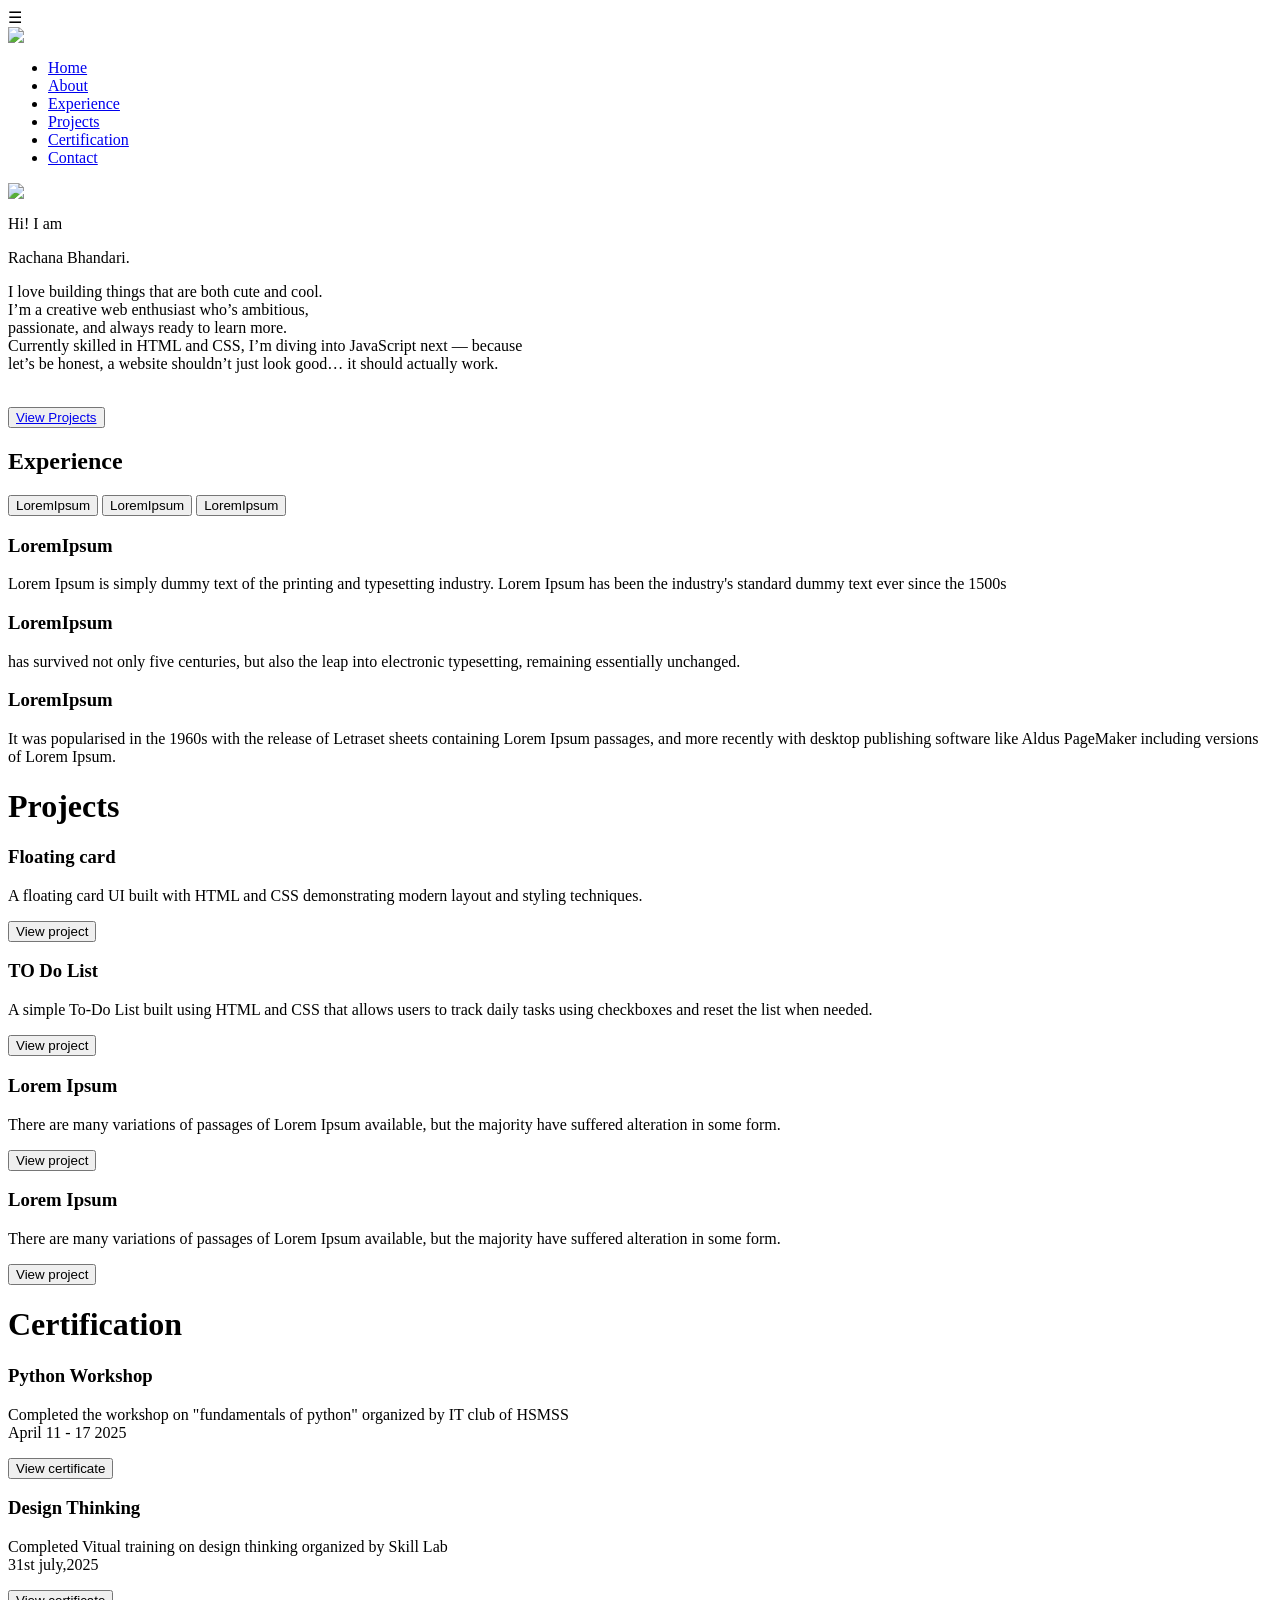
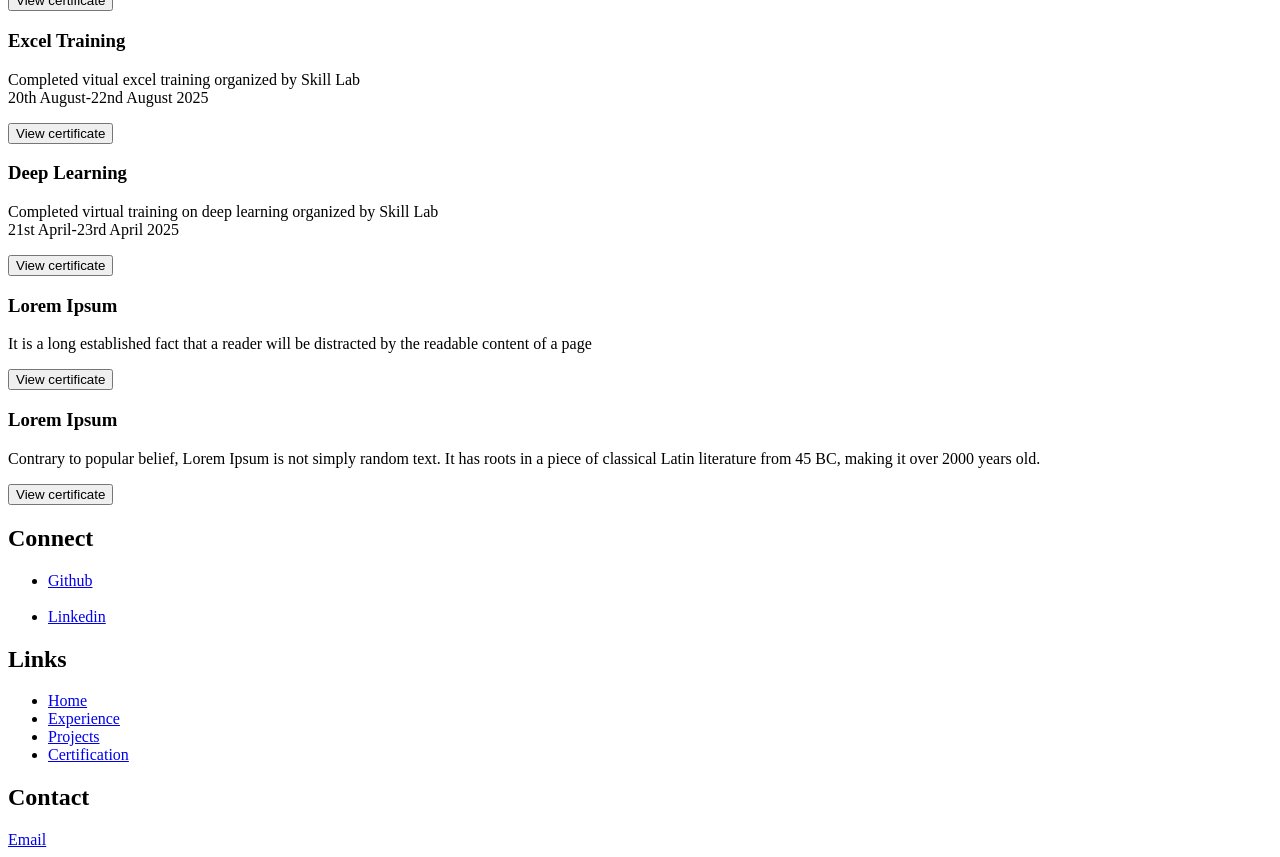
==== index.html @ 14da3e0f "Add files via upload" ====
<html >
<head>
    <link rel="stylesheet" href="styles/style.css">
   <title> Portfolio</title>
   <meta name="viewport" content="width=device-width, initial-scale=1.0">
</head>
  <body>
    <div  class="home" id="home">
    <nav>
       <div class="menu-toggle">☰</div>
        <img src="navbarimg.png">
        <ul>
        <li><a href="#home"> Home </a></li>
        <li><a href="#hero"> About</a></li>
        <li><a href="#exp"> Experience</a></li>
        <li><a href="#pro">Projects</a></li>
        <li><a href="#cert">Certification</a></li>
        <li> <a href="#email">Contact</a></li>
        </ul>
    </nav>
    <div class="intro" id="hero">
    <img src="heroimage.png">
    
   <div class="text">
      <p class="hi">Hi! I am </p>  
      <p class="name"> Rachana Bhandari. </p>
   
   <div class="introduction">
    <P>I love building things that are both cute and cool.<br/> I’m a creative web enthusiast who’s ambitious,<br>passionate, and always ready to learn more.<br/> Currently skilled in HTML and CSS, I’m diving into JavaScript next — because <br/>let’s be honest, a website shouldn’t just look good… it should actually work.</P>
    <br/>
      <button><a href="#pro">View Projects</a> </button>
   </div>
    </div>
   </div>
  </div>
 <section class="experience" id="exp">

<h1>Experience</h1>

<div class="tabs">
<button class="tab-button active" data-tab="exp1">LoremIpsum</button>
<button class="tab-button" data-tab="exp2">LoremIpsum</button>
<button class="tab-button" data-tab="exp3">LoremIpsum</button>
</div>

<div id="exp1" class="experience-box active">
<h3>LoremIpsum</h3>
<p>
 Lorem Ipsum is simply dummy text of the printing and typesetting industry. Lorem Ipsum has been the industry's standard dummy text ever since the 1500s
</p>
</div>

<div id="exp2" class="experience-box">
<h3>LoremIpsum</h3>
<p>
  has survived not only five centuries, but also the leap into electronic typesetting, remaining essentially unchanged.
</p>
</div>

<div id="exp3" class="experience-box">
<h3>LoremIpsum</h3>
<p>
It was popularised in the 1960s with the release of Letraset sheets containing Lorem Ipsum passages, and more recently with desktop publishing software like Aldus PageMaker including versions of Lorem Ipsum.
</p>
</div>

</section>
<script>let buttons = document.querySelectorAll(".tab-button");

buttons.forEach(button => {
button.addEventListener("click", function(){

let boxes = document.querySelectorAll(".experience-box");
boxes.forEach(box => box.classList.remove("active"));

buttons.forEach(btn => btn.classList.remove("active"));

document.getElementById(this.dataset.tab).classList.add("active");

this.classList.add("active");

});
});
</script>
 <h1>Projects</h1>
 <div class="Projects" id="pro">
 
     <div>
         <h3>Floating card</h3>
         <p>A floating card UI built with HTML and CSS demonstrating modern layout and styling techniques.</p>
        <a href="position.html" ><button>View project</button></a>
     </div>
      <div>
         <h3>TO Do List</h3>
         <p>A simple To-Do List built using HTML and CSS that allows users to track daily tasks using checkboxes and reset the list when needed.</p>
        <a href="todolist.html" ><button>View project</button></a>
          </div>
          <div>
             <h3>Lorem Ipsum</h3>
         <p> There are many variations of passages of Lorem Ipsum available, but the majority have suffered alteration in some form.</p>
        <a href="#"><button>View project</button></a>
          </div>
           <div>
             <h3>Lorem Ipsum</h3>
         <p> There are many variations of passages of Lorem Ipsum available, but the majority have suffered alteration in some form.</p>
        <a href="#"><button>View project</button></a>
          </div>
 </div>

 <h1>Certification</h1>
 <div class="certificate" id="cert">
 
     <div>
         <h3>Python Workshop</h3>
         <p>Completed the workshop on "fundamentals of python" organized by IT club of HSMSS<br/>April 11 - 17 2025</p>
        <a href="python.jpeg" ><button>View certificate</button></a>
     </div>
      <div>
         <h3>Design Thinking</h3>
         <p>Completed Vitual training on design thinking organized by Skill Lab<br/>31st july,2025</p>
        <a href="design thinking.jpeg" ><button>View certificate</button></a>
          </div>
          <div>
             <h3>Excel Training</h3>
         <p>Completed vitual excel training organized by Skill Lab<br/>20th August-22nd August 2025</p>
        <a href="styles/excel.pdf"><button>View certificate</button></a>
          </div>
           <div>
             <h3>Deep Learning</h3>
         <p> Completed virtual training on deep learning organized by Skill Lab<br/>
        21st April-23rd April 2025</p>
        <a href="styles/deeplearning.pdf"><button>View certificate</button></a>
          </div>
          <div> 
             <h3>Lorem Ipsum</h3>
         <p>  It is a long established fact that a reader will be distracted by the readable content of a page 
        </p>
        <a href="#"><button>View certificate</button></a>
          </div>
          <div>
             <h3>Lorem Ipsum</h3>
         <p> Contrary to popular belief, Lorem Ipsum is not simply random text. It has roots in a piece of classical Latin literature from 45 BC, making it over 2000 years old.</p>
        <a href="#"><button>View certificate</button></a>
          </div>
    </div>
 <div class="contact">
      <div class="connect">
      <h2>Connect</h2>
       <ul>
         <li><a href="https://github.com/Rachana200512">Github</a></li><br/>
         <li><a href="https://www.linkedin.com/in/rachana-bhandari-525233326/">Linkedin</a></li>
        </ul>
      </div>

    <div class="link">
 
         <h2>Links</h2>
        <ul>
          <li><a href="#hero">Home</a></li>
          <li><a href="#exp">Experience</a></li>
          <li><a href="#pro">Projects</a></li>
          <li><a href="#CERT">Certification</a></li>

         </ul>
      </div>

      <div class="email"  id="email">
        <h2>Contact</h2>
        <a href="mailto:rachub745@gmail.com">Email</a>
      </div>
 </div>
 
 <script>
    const toggle = document.querySelector(".menu-toggle");
    const menu = document.querySelector("nav ul");

    toggle.addEventListener("click", () => {
        menu.classList.toggle("active");
    });
</script>
  
  </body>      
 
</html>
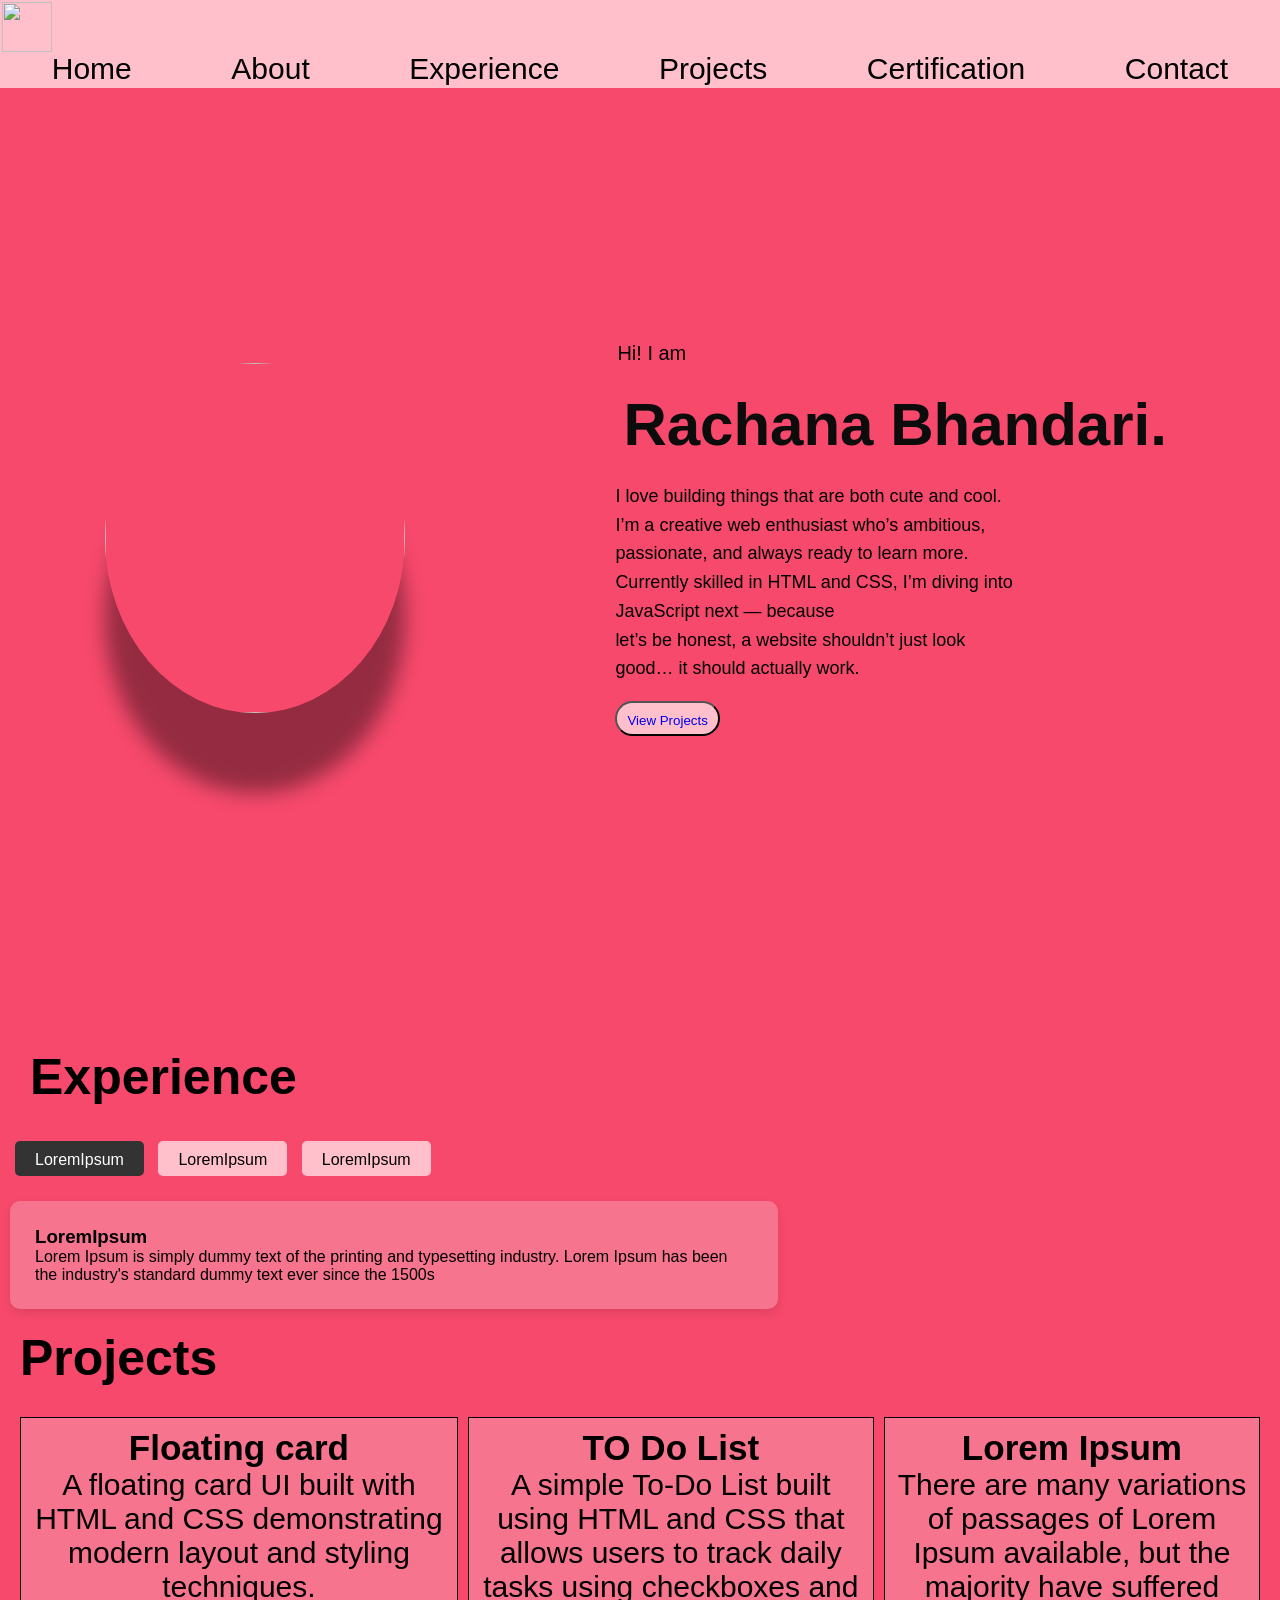
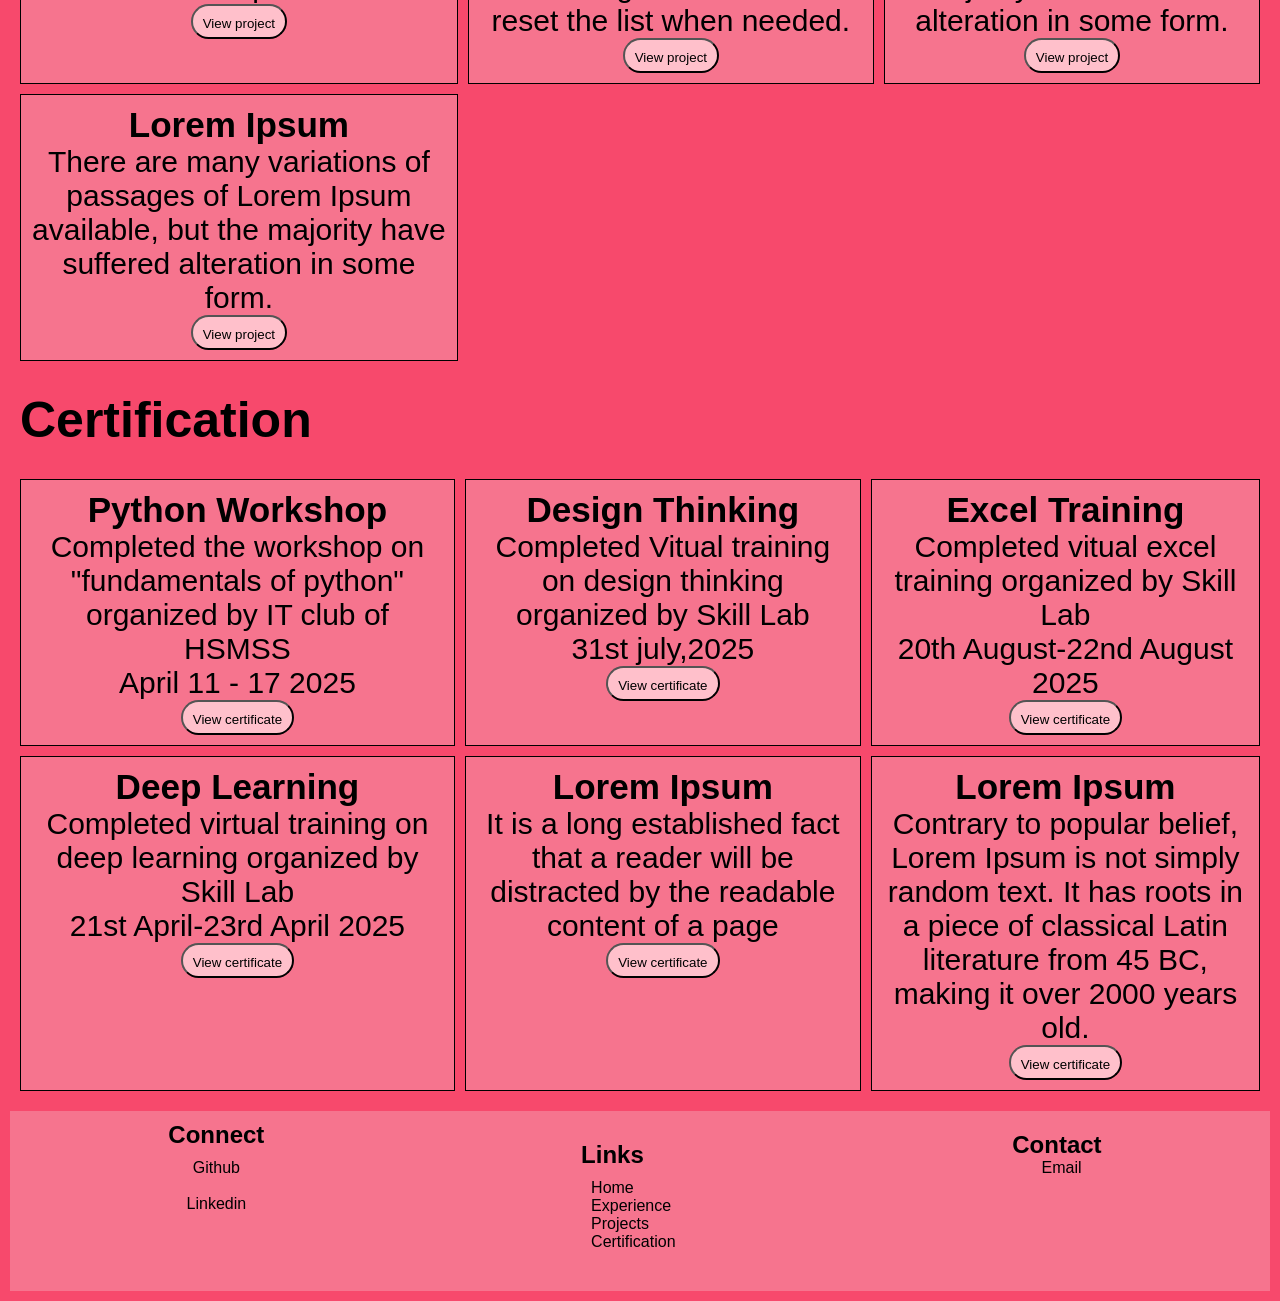
==== commit 8e917c4d: "Update index.html" ====
--- a/index.html
+++ b/index.html
@@ -1,6 +1,6 @@
 <html >
 <head>
-    <link rel="stylesheet" href="styles/style.css">
+    <link rel="stylesheet" href="style.css">
    <title> Portfolio</title>
    <meta name="viewport" content="width=device-width, initial-scale=1.0">
 </head>
@@ -181,4 +181,4 @@
   
   </body>      
  
-</html>+</html>
--- a/style.css
+++ b/style.css
@@ -0,0 +1,285 @@
+ *{
+    margin: 0;
+    padding: 0;
+    font-family: 'Trebuchet MS', 'Lucida Sans Unicode', 'Lucida Grande', 'Lucida Sans', Arial, sans-serif;
+  
+ }
+ body{
+       background-color: rgb(247, 73, 108);
+ }
+ nav{
+    text-align:right;
+    padding: 2px;
+    background-color: pink;
+    position:sticky;
+    top: 0;
+    
+ }
+ nav ul{
+   list-style-type:none;
+    font: bold;
+    font-size:30px;
+    margin: 0;
+    padding: 0;
+    display: flex;
+    justify-content: space-around;
+ }
+ nav ul a{
+   text-decoration: none;
+   color: black;
+ }
+ nav ul li a:hover{
+    background-color:rgb(240,86,117);
+    cursor: pointer;
+    transition: 0.5s;
+ }
+ nav img{
+    width:50px;
+    height:50px;
+    display: flex;
+ }
+ .menu-toggle {
+    display: none;
+    font-size: 30px;
+    cursor: pointer;
+    padding: 10px;
+}
+ /*--------------------------------*/
+.intro {
+ 
+  height: 100vh;
+  display: flex;
+  align-items: center;
+  justify-content: space-around;
+}
+
+.text {
+    display: flex;
+  flex-direction: column;
+  gap: 15px;
+ 
+}
+ 
+.intro .hi{
+   margin: 2px;
+   font: bolder;
+   font-size: 20px;
+}
+
+.intro .name{
+   margin: 8px;
+   font-weight: bolder;
+   font-size: 60px;
+   font-family: Impact, Haettenschweiler, 'Arial Narrow Bold', sans-serif;
+   color: rgb(12, 12, 12);
+}
+
+.introduction p{
+   color: black;
+     font-size: 18px;
+  line-height: 1.6;
+  max-width: 400px;
+}
+
+.intro img{
+  width: 300px;
+  height: 350px;
+ /* object-fit: cover;*/
+  border-radius: 50%;
+  box-shadow: 0 80px 20px rgba(0, 0, 0, 0.4);
+  display: flex;
+}
+
+button{
+   border-radius: 30px;
+   background-color: pink;
+   height: 35px;
+   padding: 10px ;
+  
+}
+button a{
+     text-decoration: none;
+}
+/*experiene section*/
+h1{
+ margin: 10;
+ padding: 10;
+ font:larger;
+ font-weight: bolder;
+ font-size: 50;
+}
+ 
+
+.experience{
+ width:60%;
+margin-left:10px;
+margin-top:50px;
+}
+
+.tabs{
+margin-top:20px;
+}
+
+.tab-button{
+padding:10px 20px;
+margin:5px;
+border:none;
+background:pink;
+cursor:pointer;
+border-radius:5px;
+font-size:16px;
+transition:0.3s;
+}
+
+.tab-button:hover{
+background:#ccc;
+}
+
+.tab-button.active{
+background:#333;
+color:white;
+}
+
+.experience-box{
+display:none;
+background:rgb(246,116,142);
+padding:25px;
+margin-top:20px;
+border-radius:10px;
+box-shadow:0 4px 10px rgba(0,0,0,0.1);
+}
+
+.experience-box.active{
+display:block;
+}
+/*----------project section----------------*/
+.projects{
+    display: grid;
+     grid-template-columns: auto auto auto;
+      gap: 10px;
+     padding: 10px;
+     margin: 10px;
+ }
+ .projects div{
+    border: solid thin black;
+    background-color: rgb(246, 116, 142);
+    border: 1px solid black;
+    padding: 10px;
+    font-size: 30px;
+    text-align: center; 
+ }
+ /*-------------certification section--------*/
+
+   .certificate{
+    display: grid;
+     grid-template-columns: auto auto auto;
+      gap: 10px;
+     padding: 10px;
+     margin: 10px;
+ }
+ .certificate div{
+    border: solid thin black;
+    background-color: rgb(246, 116, 142);
+    border: 1px solid black;
+    padding: 10px;
+    font-size: 30px;
+    text-align: center; 
+ }
+ /*---------contact--------*/
+ .contact{
+   background-color: rgb(246, 116, 142);
+   text-align: center;
+   margin: 10;
+   padding: 10;
+   display: flex;
+   justify-content: space-around;
+ }
+ .contact .connect ul{
+   list-style-type: none;
+   text-align:center;
+   padding: 10;
+   
+ }
+ .contact .connect a{
+   text-decoration: none;
+   color: black;
+ }
+  .contact .link{
+    text-align: left;
+    margin: 10;
+    padding: 10;
+    
+  }
+  
+ .contact .link ul {
+   list-style-type: none;
+    text-align: left;
+   padding: 10;
+   
+   
+ }
+ .contact .link ul a{
+   text-decoration: none;
+   color: black;
+ }
+
+ .contact .email{
+    text-align: right;
+ 
+    padding: 10;  
+ }
+ .contact .email a{
+   text-decoration: none;
+   color: black;
+   padding: 10;
+   margin: 10;
+ }
+
+ @media (max-width:768px){
+  .hero, .projects, .experience{
+    width:100%;
+    padding:10px;
+  }
+  .menu-toggle {
+        display: block;
+        text-align: right;
+    }
+    nav ul {
+        flex-direction: column;
+        align-items: center;
+        gap: 10px;
+        display: none;
+    }
+    nav ul.active{
+      display: flex;
+    }
+
+    nav ul li {
+        width: 100%;
+        text-align: center;
+    }
+
+    nav ul li a {
+        display: block;
+        padding: 10px;
+        font-size: 18px;
+    }
+
+    nav img {
+        display: block;
+        margin: 0 auto 10px;
+    }
+
+    nav {
+        text-align: center;
+    }
+} 
+  
+
+
+@media (min-width:768)and (max-width:1024){
+  .hero, .projects, .experience{
+    width:100%;
+    
+  }
+}
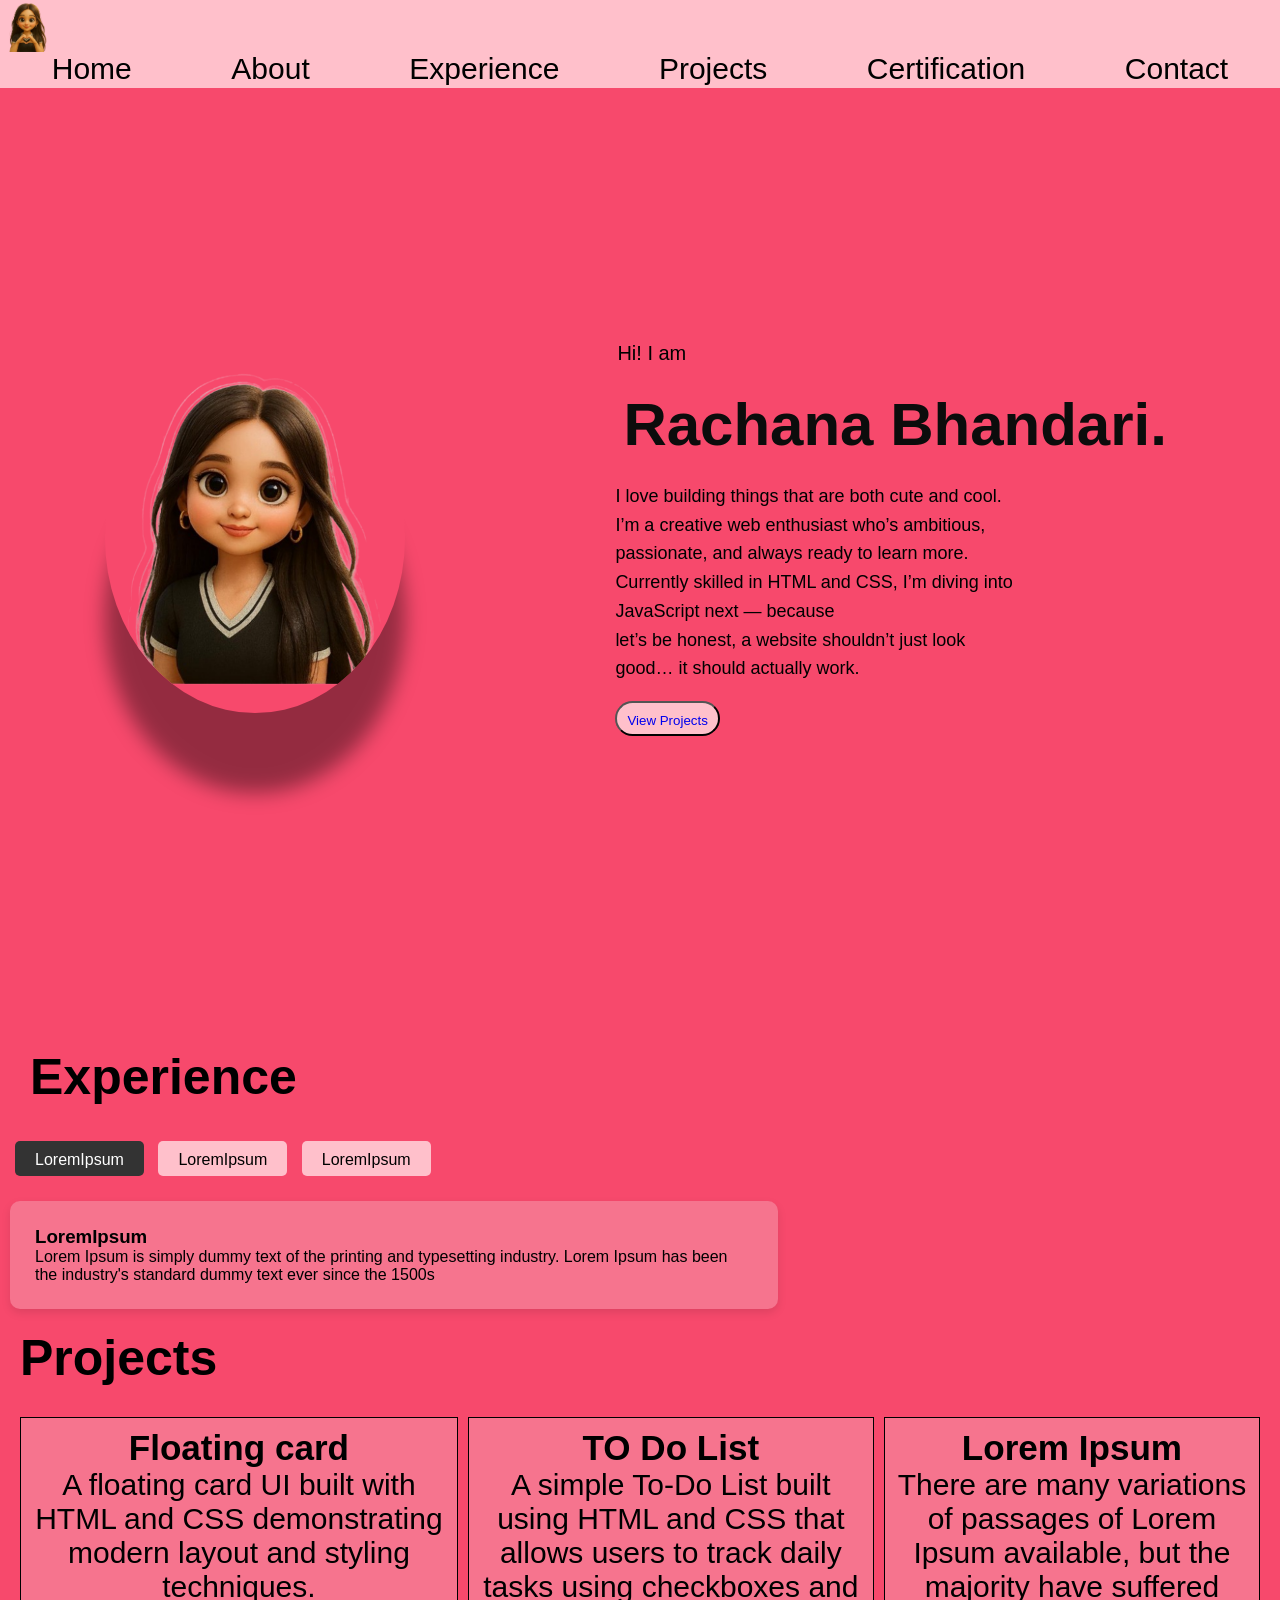
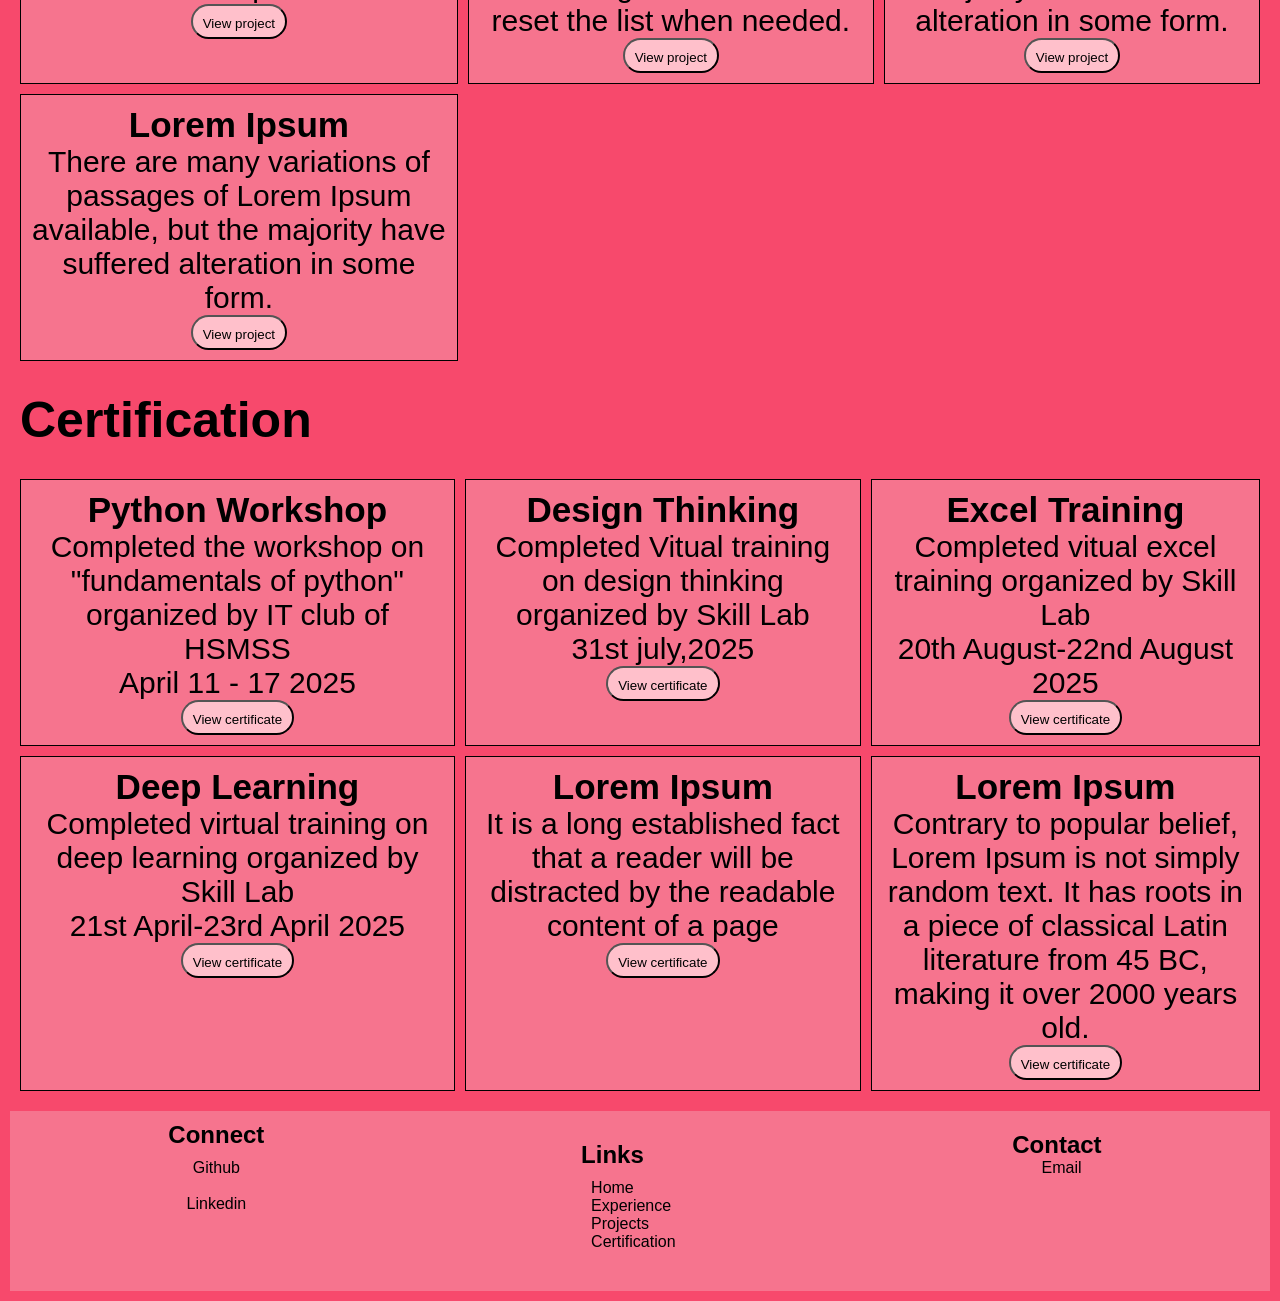
==== commit 93d941d3: "Update index.html" ====
--- a/index.html
+++ b/index.html
@@ -123,13 +123,13 @@
           <div>
              <h3>Excel Training</h3>
          <p>Completed vitual excel training organized by Skill Lab<br/>20th August-22nd August 2025</p>
-        <a href="styles/excel.pdf"><button>View certificate</button></a>
+        <a href="excel.pdf"><button>View certificate</button></a>
           </div>
            <div>
              <h3>Deep Learning</h3>
          <p> Completed virtual training on deep learning organized by Skill Lab<br/>
         21st April-23rd April 2025</p>
-        <a href="styles/deeplearning.pdf"><button>View certificate</button></a>
+        <a href="deeplearning.pdf"><button>View certificate</button></a>
           </div>
           <div> 
              <h3>Lorem Ipsum</h3>
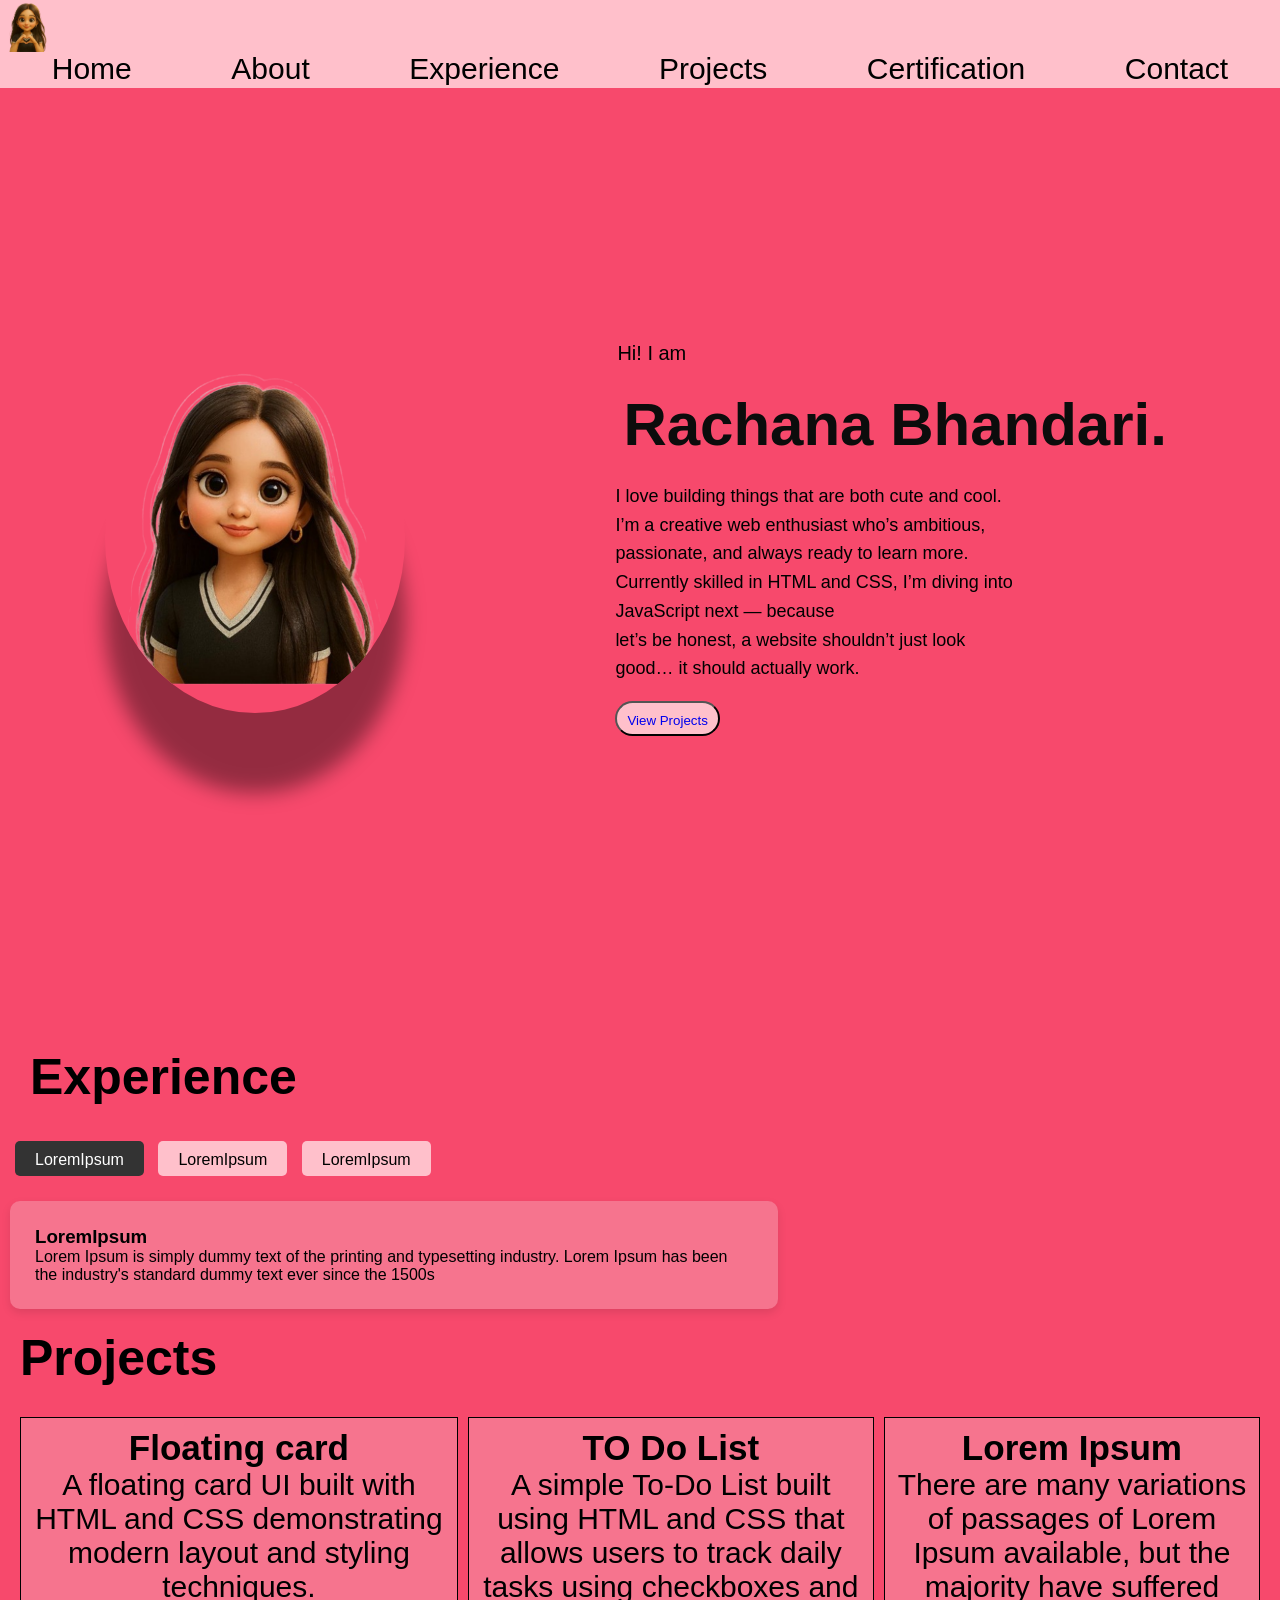
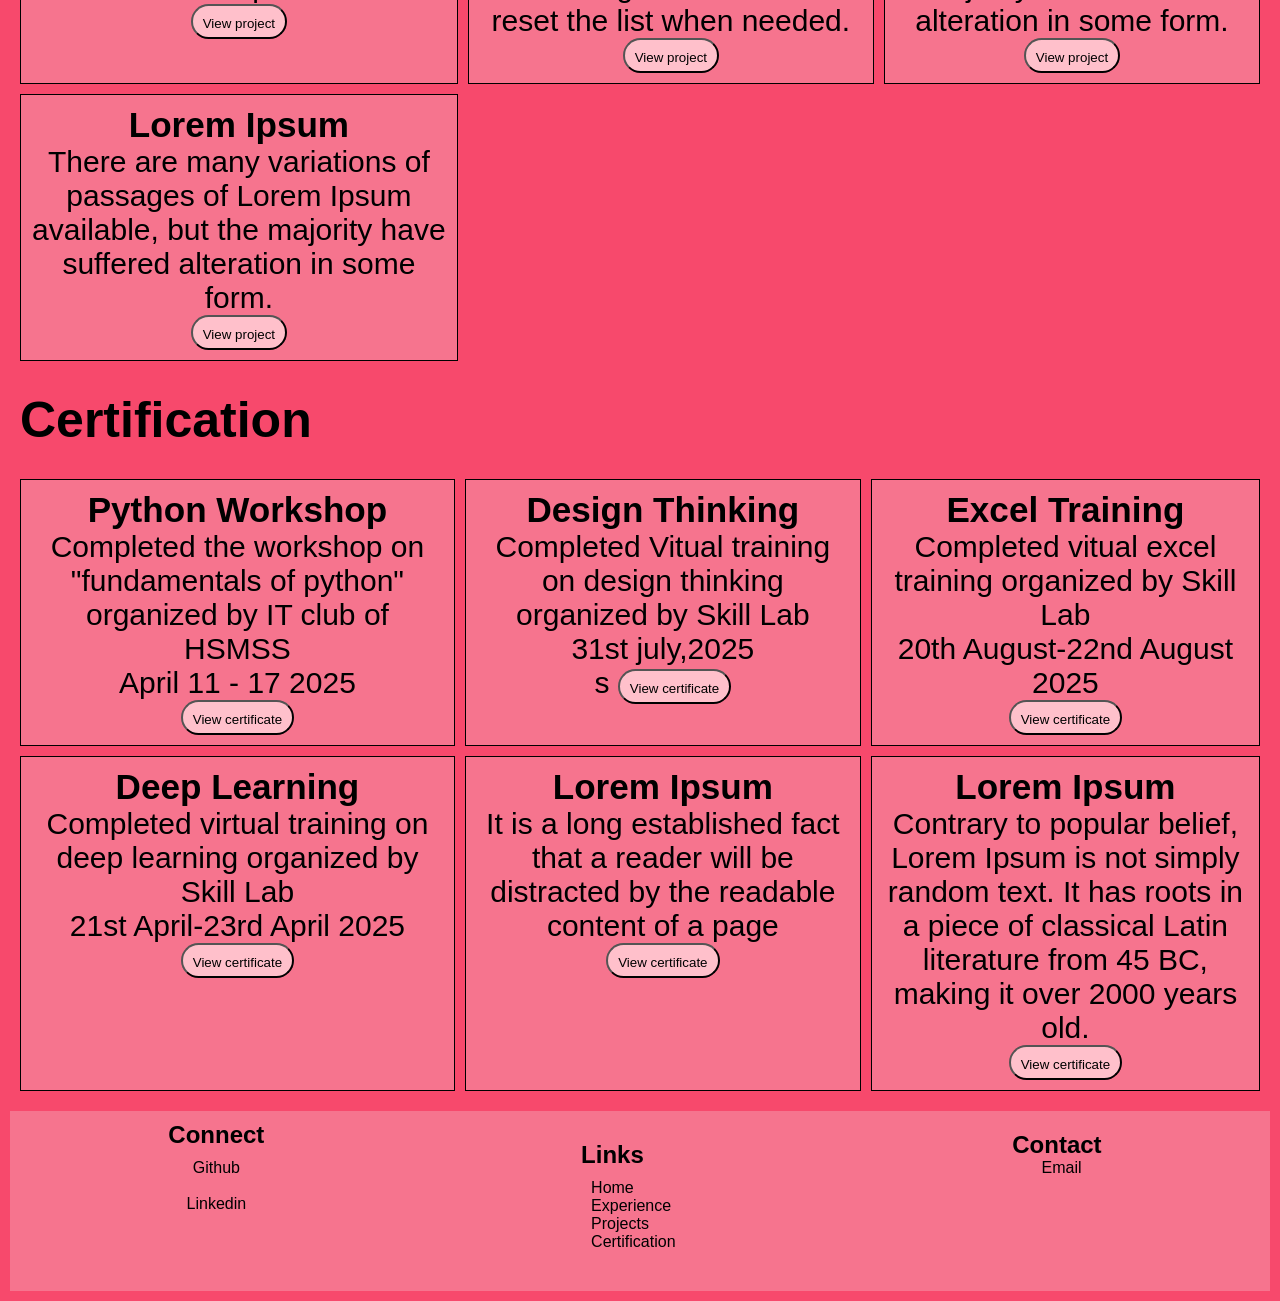
==== commit ab672d31: "Update index.html" ====
--- a/index.html
+++ b/index.html
@@ -117,19 +117,19 @@
      </div>
       <div>
          <h3>Design Thinking</h3>
-         <p>Completed Vitual training on design thinking organized by Skill Lab<br/>31st july,2025</p>
+         <p>Completed Vitual training on design thinking organized by Skill Lab<br/>31st july,2025</p>s
         <a href="design thinking.jpeg" ><button>View certificate</button></a>
           </div>
           <div>
              <h3>Excel Training</h3>
          <p>Completed vitual excel training organized by Skill Lab<br/>20th August-22nd August 2025</p>
-        <a href="excel.pdf"><button>View certificate</button></a>
+        <a href="styles/excel.pdf"><button>View certificate</button></a>
           </div>
            <div>
              <h3>Deep Learning</h3>
          <p> Completed virtual training on deep learning organized by Skill Lab<br/>
         21st April-23rd April 2025</p>
-        <a href="deeplearning.pdf"><button>View certificate</button></a>
+        <a href="styles/deeplearning.pdf"><button>View certificate</button></a>
           </div>
           <div> 
              <h3>Lorem Ipsum</h3>
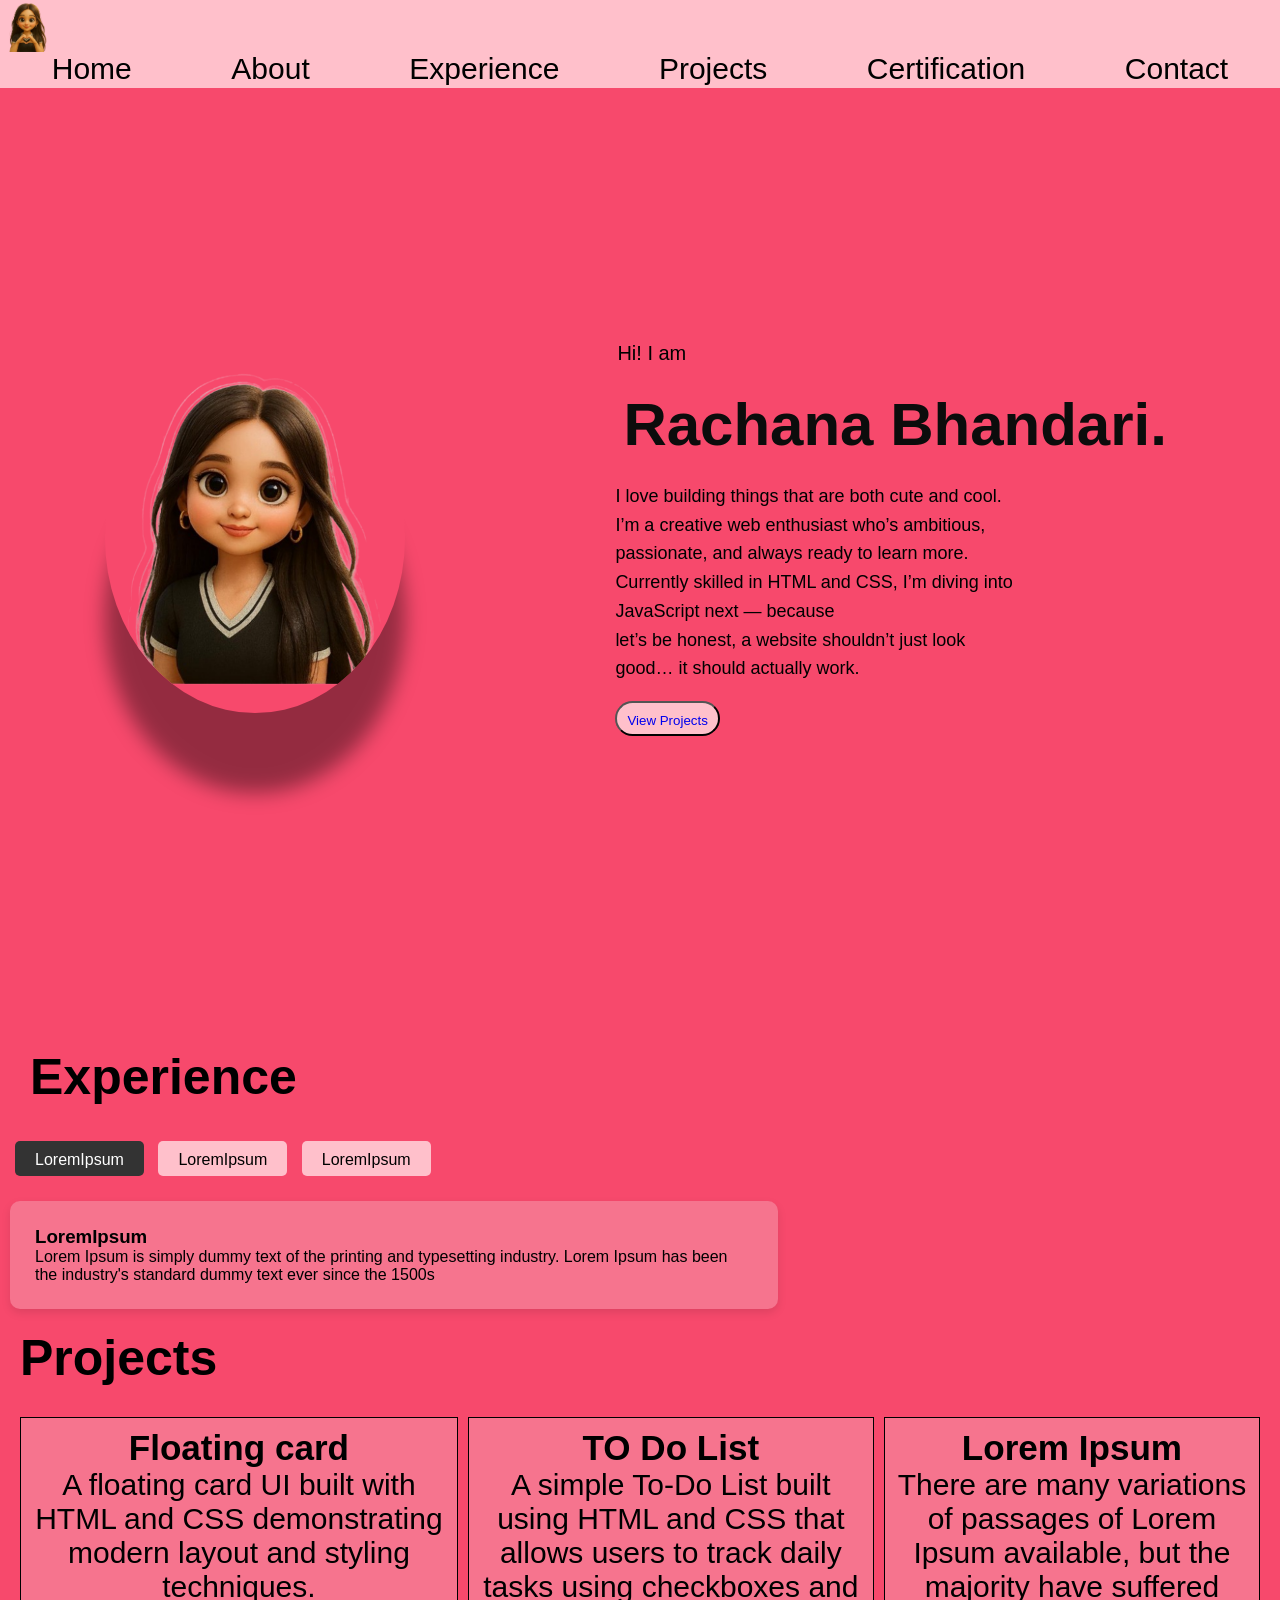
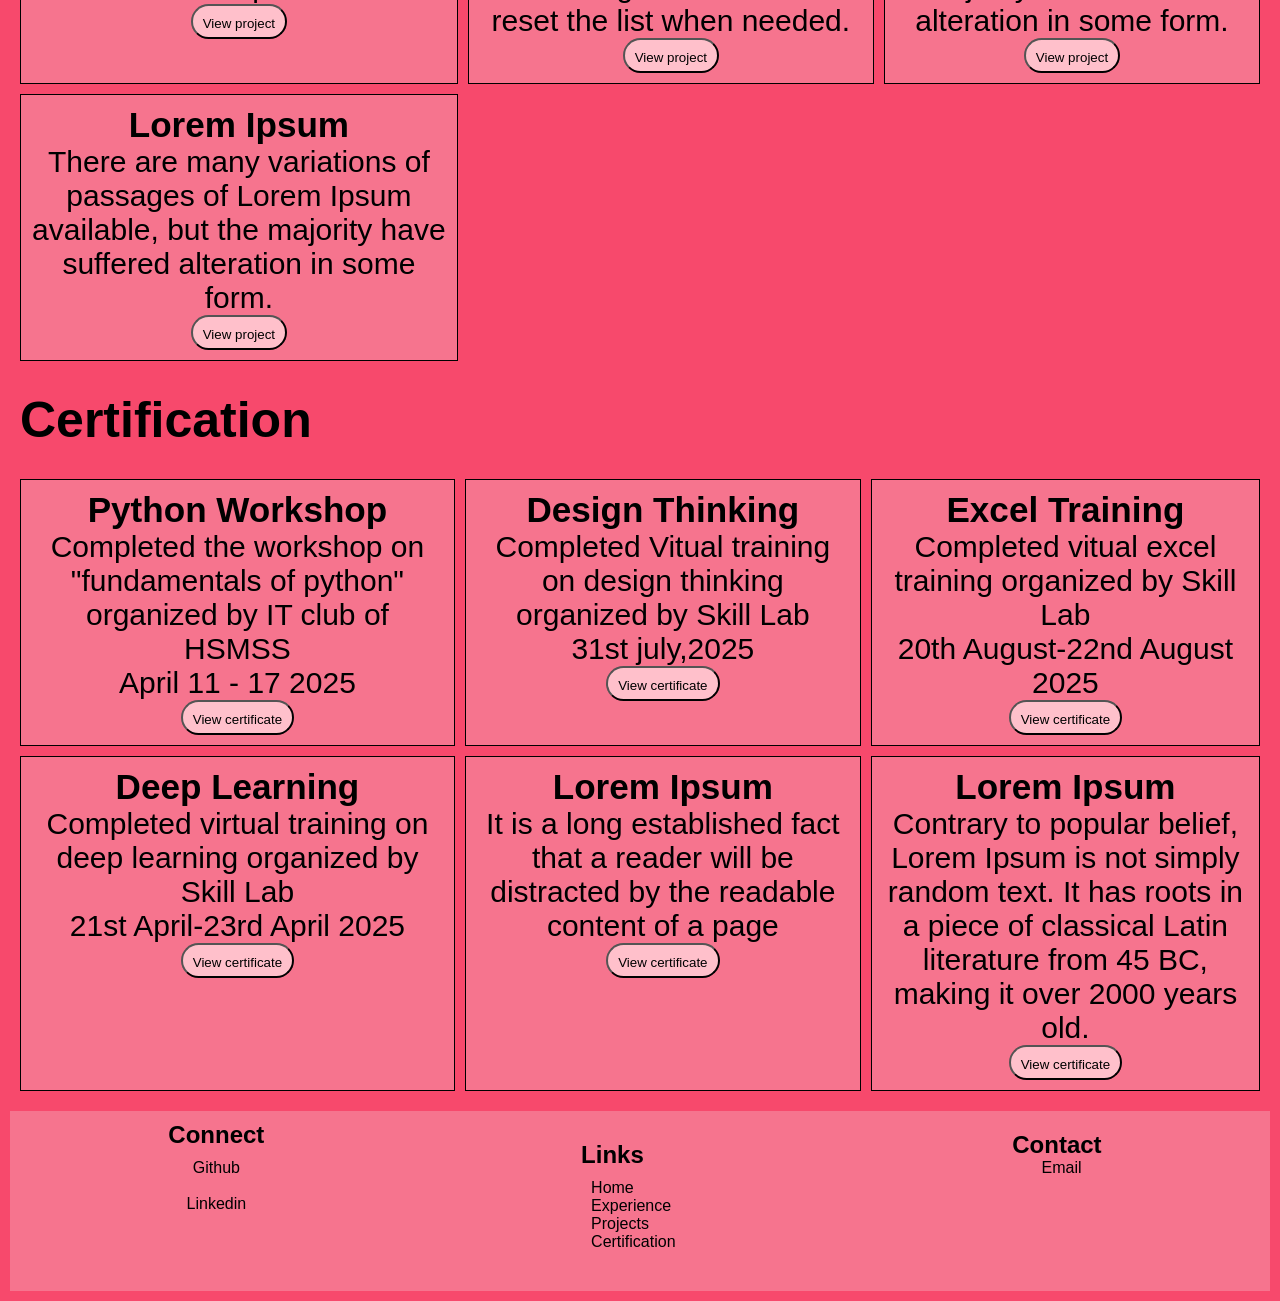
==== commit 9d59b7fc: "Update index.html" ====
--- a/index.html
+++ b/index.html
@@ -113,23 +113,23 @@
      <div>
          <h3>Python Workshop</h3>
          <p>Completed the workshop on "fundamentals of python" organized by IT club of HSMSS<br/>April 11 - 17 2025</p>
-        <a href="python.jpeg" ><button>View certificate</button></a>
+        <a href="python.jpeg" target="_blank"><button>View certificate</button></a>
      </div>
       <div>
          <h3>Design Thinking</h3>
-         <p>Completed Vitual training on design thinking organized by Skill Lab<br/>31st july,2025</p>s
-        <a href="design thinking.jpeg" ><button>View certificate</button></a>
+         <p>Completed Vitual training on design thinking organized by Skill Lab<br/>31st july,2025</p>
+        <a href="design_thinking.jpeg" target="_blank" ><button>View certificate</button></a>
           </div>
           <div>
              <h3>Excel Training</h3>
          <p>Completed vitual excel training organized by Skill Lab<br/>20th August-22nd August 2025</p>
-        <a href="styles/excel.pdf"><button>View certificate</button></a>
+        <a href="styles/excel.pdf" target="_blank"><button>View certificate</button></a>
           </div>
            <div>
              <h3>Deep Learning</h3>
          <p> Completed virtual training on deep learning organized by Skill Lab<br/>
         21st April-23rd April 2025</p>
-        <a href="styles/deeplearning.pdf"><button>View certificate</button></a>
+        <a href="styles/deeplearning.pdf" target="_blank"><button>View certificate</button></a>
           </div>
           <div> 
              <h3>Lorem Ipsum</h3>
